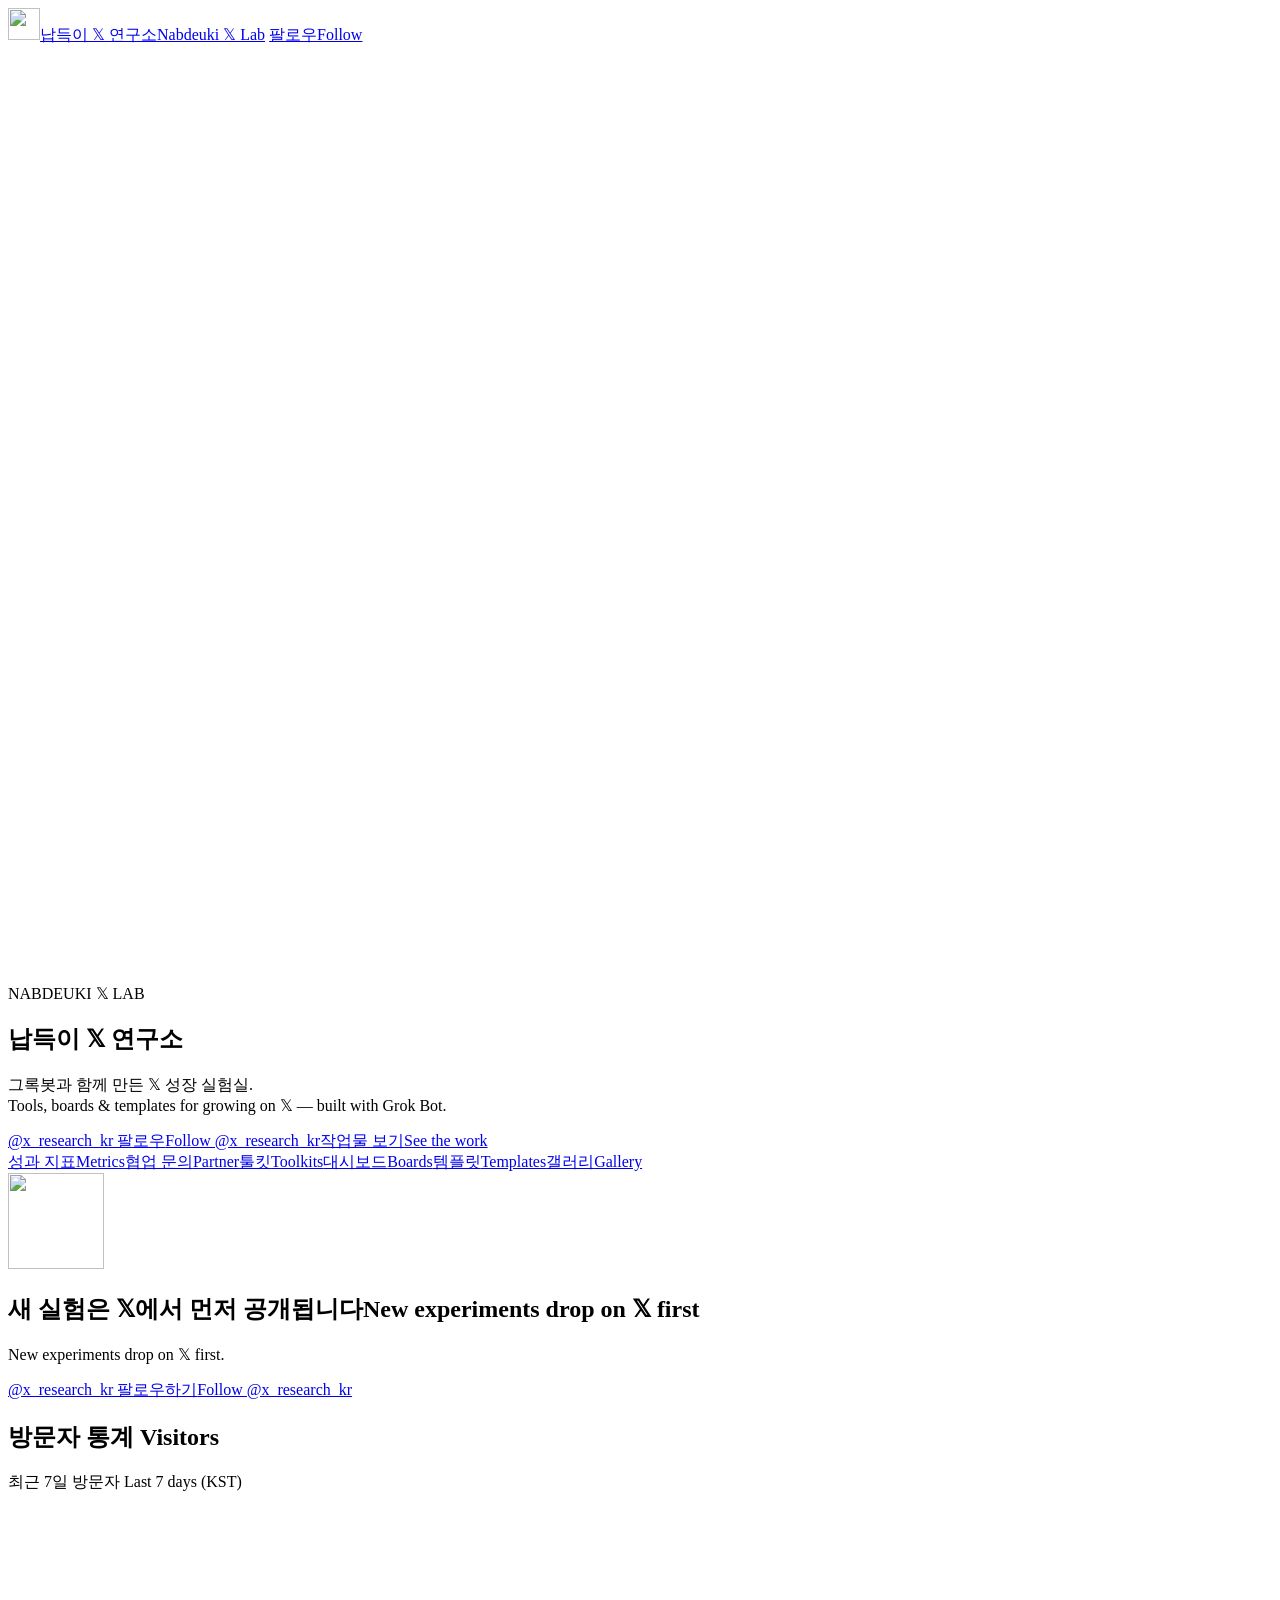
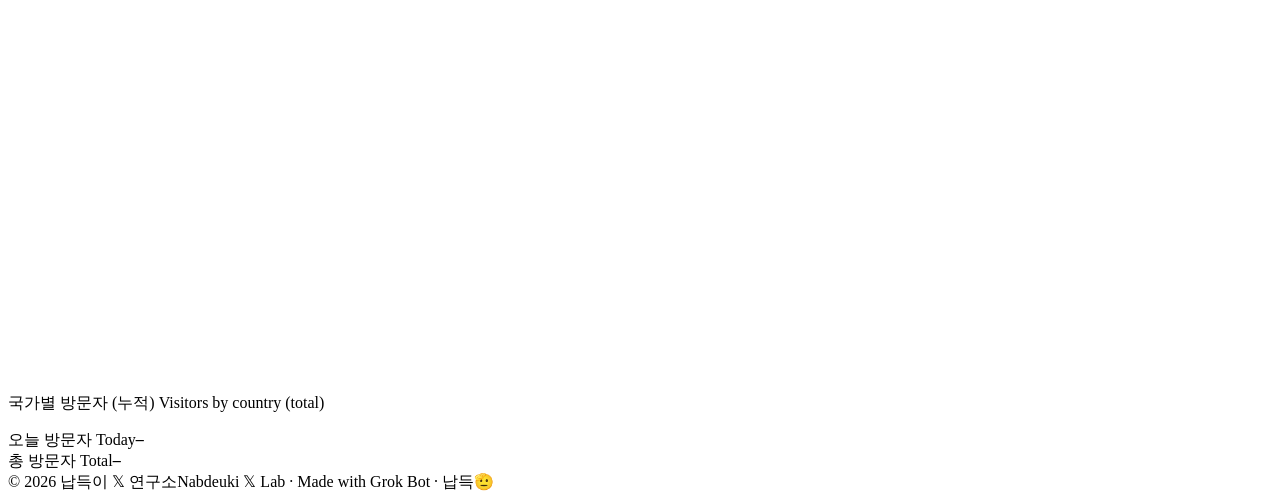
==== index.html @ 9e9b8692 "Initial mirror of nabdeuki-lab.vercel.app for GitHub Pages" ====
<!doctype html><html lang="ko" data-title-ko="납득이 𝕏 연구소 · Nabdeuki 𝕏 Lab" data-title-en="Nabdeuki 𝕏 Lab · 납득이 𝕏 연구소"><head><base href="/nabdeuki-lab/"><meta charset="utf-8"><meta name="viewport" content="width=device-width,initial-scale=1,viewport-fit=cover">
<title>납득이 𝕏 연구소 · Nabdeuki 𝕏 Lab</title>
<meta name="description" content="납득이가 그록봇과 함께 만든 𝕏 성장 툴킷, 대시보드, 템플릿 모음 · 𝕏 growth tools built with Grok Bot">
<meta property="og:title" content="납득이 𝕏 연구소"><meta property="og:description" content="𝕏 성장 툴킷 · 대시보드 · 그록봇 템플릿"><meta property="og:image" content="assets/img/hero.webp"><meta name="theme-color" content="#070a1a">
<link rel="icon" href="assets/img/avatar.webp"><link rel="stylesheet" href="assets/style.css?v=20261102g"></head><body>
<header class="nav"><a class="brand" href="#top"><img src="assets/img/avatar.webp" alt="" width="32" height="32"><span data-l="ko">납득이 𝕏 연구소</span><span data-l="en">Nabdeuki 𝕏 Lab</span></a>
<a class="btn sm" href="https://x.com/x_research_kr" target="_blank" rel="noopener"><span data-l="ko">팔로우</span><span data-l="en">Follow</span></a></header>
<main id="top">
<section class="hero"><div class="stage" id="stage" aria-label="손 흔드는 3D 납득이 마스코트" role="img"><picture class="lay bg"><source media="(max-width:700px)" srcset="assets/img/hero-bg-sm.webp"><img src="assets/img/hero-bg.webp" alt="" width="1600" height="900"></picture><span class="bub" style="left:55.19%;top:10.78%;width:6.75%;--d:0.60;--t:3.2s;--dl:-0.0s"><img src="assets/img/b0.webp" alt=""></span><span class="bub" style="left:54.5%;top:26.0%;width:4.25%;--d:0.95;--t:3.8s;--dl:-0.7s"><img src="assets/img/b1.webp" alt=""></span><span class="bub" style="left:86.75%;top:21.44%;width:7.12%;--d:1.30;--t:4.4s;--dl:-1.4s"><img src="assets/img/b2.webp" alt=""></span><span class="bub" style="left:52.06%;top:44.44%;width:9.12%;--d:1.65;--t:5.0s;--dl:-2.1s"><img src="assets/img/b3.webp" alt=""></span><span class="bub" style="left:85.56%;top:37.11%;width:10.12%;--d:0.60;--t:5.6s;--dl:-2.8s"><img src="assets/img/b4.webp" alt=""></span><span class="bub" style="left:53.44%;top:62.78%;width:8.75%;--d:0.95;--t:3.2s;--dl:-3.5s"><img src="assets/img/b5.webp" alt=""></span><span class="bub" style="left:62.06%;top:73.44%;width:4.38%;--d:1.30;--t:3.8s;--dl:-4.2s"><img src="assets/img/b6.webp" alt=""></span><span class="bub" style="left:81.31%;top:50.0%;width:4.25%;--d:1.65;--t:4.4s;--dl:-4.9s"><img src="assets/img/b7.webp" alt=""></span><span class="bub" style="left:89.12%;top:67.0%;width:6.25%;--d:0.60;--t:5.0s;--dl:-5.6s"><img src="assets/img/b8.webp" alt=""></span><span class="bub" style="left:86.06%;top:9.78%;width:3.62%;--d:0.95;--t:5.6s;--dl:-6.3s"><img src="assets/img/b9.webp" alt=""></span><span class="bub" style="left:54.0%;top:38.33%;width:2.88%;--d:1.30;--t:3.2s;--dl:-7.0s"><img src="assets/img/b10.webp" alt=""></span></div>
<div class="hero-txt"><p class="eyebrow">NABDEUKI 𝕏 LAB</p><h1>납득이 <span class="x">𝕏</span> 연구소</h1>
<p class="lead"><span data-l="ko">그록봇과 함께 만든 𝕏 성장 실험실.<br></span><span class="en">Tools, boards &amp; templates for growing on 𝕏 — built with Grok Bot.</span></p>
<div class="cta"><a class="btn" href="https://x.com/x_research_kr" target="_blank" rel="noopener"><span data-l="ko">@x_research_kr 팔로우</span><span data-l="en">Follow @x_research_kr</span></a><a class="btn ghost" href="#toolkits"><span data-l="ko">작업물 보기</span><span data-l="en">See the work</span></a></div></div></section>
<nav class="chips"><a href="#metrics"><span data-l="ko">성과 지표</span><span data-l="en">Metrics</span></a><a href="#partner"><span data-l="ko">협업 문의</span><span data-l="en">Partner</span></a><a href="#toolkits"><span data-l="ko">툴킷</span><span data-l="en">Toolkits</span></a><a href="#boards"><span data-l="ko">대시보드</span><span data-l="en">Boards</span></a><a href="#templates"><span data-l="ko">템플릿</span><span data-l="en">Templates</span></a><a href="#gallery"><span data-l="ko">갤러리</span><span data-l="en">Gallery</span></a></nav>
<section class="sec" id="metrics" aria-live="polite"></section>
<div id="sections"></div>
<section class="follow"><img src="assets/img/avatar.webp" alt="" width="96" height="96" loading="lazy"><h2><span data-l="ko">새 실험은 𝕏에서 먼저 공개됩니다</span><span data-l="en">New experiments drop on 𝕏 first</span></h2><p class="en" data-l="ko">New experiments drop on 𝕏 first.</p><a class="btn" href="https://x.com/x_research_kr" target="_blank" rel="noopener"><span data-l="ko">@x_research_kr 팔로우하기</span><span data-l="en">Follow @x_research_kr</span></a></section>
<section class="sec stats" id="stats"><div class="sh"><h2><span data-l="ko">방문자 통계 </span><span class="en">Visitors</span></h2></div>
<div class="stat-wrap"><div class="chart"><p class="cl"><span data-l="ko">최근 7일 방문자 </span><span class="en">Last 7 days (KST)</span></p><svg id="vchart" viewBox="0 0 600 220" role="img" aria-label="7-day visitors chart"></svg></div>
<div class="ctry"><p class="cl"><span data-l="ko">국가별 방문자 (누적) </span><span class="en">Visitors by country (total)</span></p><ul id="vctry"></ul></div>
<div class="nums"><div class="num"><span class="k"><span data-l="ko">오늘 방문자 </span><span class="en">Today</span></span><b id="vtoday">–</b></div><div class="num"><span class="k"><span data-l="ko">총 방문자 </span><span class="en">Total</span></span><b id="vtotal">–</b></div></div></div></section>
</main><footer>© 2026 <span data-l="ko">납득이 𝕏 연구소</span><span data-l="en">Nabdeuki 𝕏 Lab</span> · Made with Grok Bot · 납득🫡</footer>
<div id="lb" hidden><img alt=""></div>
<script src="assets/i18n.js?v=20261102f"></script><script src="assets/app.js?v=20261102h"></script><script src="assets/stats.js?v=20261102g" defer></script><script src="assets/metrics.js?v=20261102f" defer></script><script src="assets/hero.js?v=20261102d" defer></script></body></html>
---- assets/style.css ----
*{box-sizing:border-box;margin:0}html{scroll-behavior:smooth}body{background:#070a1a;color:#e8ecff;font-family:-apple-system,"Apple SD Gothic Neo","Pretendard","Noto Sans KR",system-ui,sans-serif;line-height:1.55;-webkit-font-smoothing:antialiased}
a{color:inherit;text-decoration:none}img{display:block;max-width:100%;height:auto}
.nav{position:sticky;top:0;z-index:9;display:flex;justify-content:space-between;align-items:center;padding:10px 16px;background:rgba(7,10,26,.75);backdrop-filter:blur(12px);border-bottom:1px solid #ffffff12}
.brand{display:flex;gap:8px;align-items:center;font-weight:800}.brand img{border-radius:50%}
.btn{display:inline-block;padding:12px 20px;border-radius:999px;background:linear-gradient(135deg,#4f7cff,#8b5cf6);font-weight:700;box-shadow:0 6px 24px #4f7cff55}.btn.sm{padding:7px 14px;font-size:14px}.btn.ghost{background:#ffffff10;box-shadow:none;border:1px solid #ffffff25}
.hero{position:relative;overflow:hidden}.hero picture img{width:100%;aspect-ratio:16/9;object-fit:cover}
.hero-txt{padding:20px 18px 8px}.eyebrow{letter-spacing:.3em;font-size:12px;color:#8fa8ff;font-weight:700}
h1{font-size:clamp(34px,9vw,72px);line-height:1.1;font-weight:900;margin:6px 0 10px;background:linear-gradient(90deg,#fff,#a9b8ff);-webkit-background-clip:text;color:transparent}
.lead{font-size:17px}.en{color:#8b93b8;font-size:.82em;font-weight:500}.cta{display:flex;gap:10px;flex-wrap:wrap;margin-top:18px}
@media(min-width:720px){.hero-txt{position:absolute;left:6%;top:50%;transform:translateY(-50%);max-width:44%;padding:0}}
.chips{display:flex;gap:8px;overflow-x:auto;padding:18px 16px 4px}.chips a{flex:none;padding:7px 14px;border-radius:999px;border:1px solid #ffffff22;font-size:14px}
.sec{padding:28px 16px;max-width:1200px;margin:auto}.sh{display:flex;align-items:center;gap:10px;margin-bottom:14px}.sh h2{font-size:22px}.n{background:#ffffff14;border-radius:8px;padding:1px 9px;font-size:13px}.sub{color:#8b93b8;margin:-6px 0 14px;font-size:14px}
.grid{display:grid;gap:16px;grid-template-columns:repeat(auto-fill,minmax(280px,1fr))}
.card{display:flex;flex-direction:column;background:linear-gradient(180deg,#111733,#0c1026);border:1px solid #ffffff14;border-radius:18px;overflow:hidden;transition:.2s}.card:hover{transform:translateY(-3px);border-color:#6b8cff66}
.card img{aspect-ratio:16/9;object-fit:cover;width:100%}.cb{padding:14px 16px 16px;display:flex;flex-direction:column;gap:6px;flex:1}
.meta{display:flex;justify-content:space-between;font-size:12px;color:#8b93b8}.badge{color:#9fb4ff;background:#4f7cff22;border:1px solid #4f7cff55;border-radius:6px;padding:1px 8px;font-weight:700;letter-spacing:.05em}
.card h3{font-size:18px}.card p{font-size:14px;color:#c3c9e6}.soon,.go{margin-top:auto;padding-top:8px;font-size:13px;font-weight:700}.soon{color:#8b93b8}.go{color:#8fb0ff}
.gal{display:grid;gap:10px;grid-template-columns:repeat(2,1fr)}@media(min-width:800px){.gal{grid-template-columns:repeat(3,1fr)}}
.gal button{position:relative;border:0;padding:0;border-radius:12px;overflow:hidden;cursor:zoom-in;background:none}.gal img{aspect-ratio:16/9;object-fit:cover;width:100%}.gal time{position:absolute;left:6px;bottom:6px;font-size:11px;background:#000a;color:#fff;padding:1px 6px;border-radius:6px}
#lb{position:fixed;inset:0;background:#000d;display:grid;place-items:center;z-index:20;padding:12px}#lb[hidden]{display:none}#lb img{max-height:90vh;border-radius:12px}
.follow{text-align:center;margin:30px 16px;padding:36px 20px;border-radius:24px;background:radial-gradient(circle at top,#2a3a8a,#0c1026);display:flex;flex-direction:column;align-items:center;gap:10px;max-width:1168px}@media(min-width:1200px){.follow{margin:30px auto}}
.follow img{border-radius:50%;border:3px solid #6b8cff}.follow h2{font-size:22px}
footer{text-align:center;color:#6b7299;font-size:13px;padding:24px 16px 40px}
.stat-wrap{display:grid;gap:14px}@media(min-width:800px){.stat-wrap{grid-template-columns:1.3fr 1.3fr .7fr}}
.chart,.num,.ctry{background:linear-gradient(180deg,#111733,#0c1026);border:1px solid #ffffff14;border-radius:18px;padding:16px}
.cl{font-size:14px;color:#c3c9e6;margin-bottom:6px}#vchart{width:100%;height:auto;display:block}
.nums{display:grid;grid-template-columns:1fr 1fr;gap:14px}@media(min-width:800px){.nums{grid-template-columns:1fr}}
.num{display:flex;flex-direction:column;justify-content:center;gap:4px}.num .k{font-size:13px;color:#8b93b8}.num b{font-size:34px;font-weight:900;background:linear-gradient(90deg,#fff,#a9b8ff);-webkit-background-clip:text;color:transparent}
/* interactive hero */
.stage{position:relative;aspect-ratio:16/9;overflow:hidden;--mx:0;--my:0;touch-action:pan-y}
.lay,.bub{position:absolute;display:block;will-change:transform}
.stage{perspective:1200px}.lay.bg{inset:-3%;transform:translate3d(calc(var(--mx)*12px),calc(var(--my)*8px),0) rotateY(calc(var(--mx)*2deg)) rotateX(calc(var(--my)*-1.5deg))}.lay.bg img{animation:breathe 6s ease-in-out infinite;transform-origin:72% 90%}
.lay.bg img{width:100%;height:100%;object-fit:cover}
.chr{transform:translate3d(calc(var(--mx)*14px),calc(var(--my)*8px),0) rotate(calc(var(--mx)*1.5deg))}
.chr img{width:100%;animation:breathe 4.5s ease-in-out infinite;transform-origin:50% 100%}
.bub{transform:translate3d(calc(var(--mx)*var(--d)*34px),calc(var(--my)*var(--d)*24px),0)}
.bub img{width:100%;border-radius:50%;animation:bob var(--t) ease-in-out infinite var(--dl);transition:transform .4s cubic-bezier(.2,.8,.2,1)}
.bub:hover img{transform:scale(1.18)}
.pop img{animation:popb .6s cubic-bezier(.2,.8,.2,1),bob var(--t) ease-in-out infinite var(--dl) !important}
@keyframes bob{0%,100%{translate:0 0}50%{translate:0 -9%}}
@keyframes breathe{0%,100%{transform:translateY(0) scale(1)}50%{transform:translateY(-1.2%) scale(1.012)}}
@keyframes popb{0%{scale:1}35%{scale:1.28}70%{scale:.94}100%{scale:1}}
.still *,.still{animation:none!important;transition:none!important}
@media (prefers-reduced-motion:reduce){.stage *{animation:none!important}}
/* metrics */
.mgrid{display:grid;gap:12px;grid-template-columns:1fr 1fr}@media(min-width:900px){.mgrid{grid-template-columns:repeat(4,1fr)}}
.mt{background:linear-gradient(180deg,#111733,#0c1026);border:1px solid #ffffff14;border-radius:16px;padding:14px}
.mt .k{font-size:12.5px;color:#8b93b8}.mt b{display:block;font-size:clamp(24px,6.5vw,32px);font-weight:900;margin:2px 0;background:linear-gradient(90deg,#fff,#a9b8ff);-webkit-background-clip:text;color:transparent}.mt .s{font-size:12px;color:#7d86ad}.up{color:#5ee3a1!important}
.mrow{display:grid;gap:12px;margin-top:12px}@media(min-width:900px){.mrow{grid-template-columns:1fr 1fr}}
.panel{background:linear-gradient(180deg,#111733,#0c1026);border:1px solid #ffffff14;border-radius:18px;padding:16px}.panel h3{font-size:16px;margin-bottom:8px}
.tp{display:flex;gap:10px;padding:10px 0;border-top:1px solid #ffffff10}.tp:first-of-type{border-top:0}.tp .r{font-weight:900;color:#8fb0ff;font-size:18px;min-width:22px}
.tp p{font-size:14px;color:#dfe4ff}.tp .m{font-size:12px;color:#8b93b8;margin-top:3px}
.stamp{font-size:12px;color:#6b7299;margin-top:10px}.src{font-size:11.5px;color:#6b7299;margin-top:8px}
.soon-card{display:flex;align-items:center;gap:14px;border-style:dashed}.soon-card .ic{font-size:28px}
.partner{margin-top:12px;padding:22px 18px;border-radius:20px;background:linear-gradient(135deg,#1c2a6b,#2a1d5e);border:1px solid #8b9cff44}
.partner h3{font-size:20px}.partner p{color:#c9cff0;font-size:14px;margin:6px 0 14px}.partner .cta a{font-size:14px}
/* fix: no in-word breaks, fluid title */
h1{word-break:keep-all;overflow-wrap:normal;white-space:nowrap;font-size:clamp(30px,8.5vw,56px)}
@media(min-width:720px){h1{font-size:clamp(30px,4.6vw,68px)}.hero-txt .lead{font-size:clamp(13px,1.5vw,17px)}.hero-txt{max-width:46%}}
.lead,.hero-txt{word-break:keep-all}
.stage{width:100%;contain:paint}.bub{z-index:1}.bub img{display:block}
/* 납득이 head cursor — fine pointers only */
@media (pointer:fine){
html,body{cursor:url(img/cursor-32.png) 7 5,auto;cursor:-webkit-image-set(url(img/cursor-32.png) 1x,url(img/cursor-64.png) 2x) 7 5,auto;cursor:image-set(url(img/cursor-32.png) 1x,url(img/cursor-64.png) 2x) 7 5,auto}
a,button,.btn,.card[href],.gal button,.bub,[role=button],summary,label[for]{cursor:url(img/cursor-pointer-32.png) 6 6,pointer;cursor:-webkit-image-set(url(img/cursor-pointer-32.png) 1x,url(img/cursor-pointer-64.png) 2x) 6 6,pointer;cursor:image-set(url(img/cursor-pointer-32.png) 1x,url(img/cursor-pointer-64.png) 2x) 6 6,pointer}
input,textarea,[contenteditable],select{cursor:text}
#lb{cursor:zoom-out}
}
/* i18n */
html[lang=ko] [data-l=en],html[lang=en] [data-l=ko]{display:none!important}
html[lang=en] .en{color:inherit;font-size:inherit;font-weight:inherit}
.nav{gap:8px}.nav .brand{margin-right:auto}.lang{display:flex;gap:2px;background:rgba(255,255,255,.06);border:1px solid rgba(255,255,255,.12);border-radius:99px;padding:2px}
.lang button{all:unset;cursor:pointer;font-size:13px;padding:5px 10px;border-radius:99px;color:#b9c0e0;white-space:nowrap}
.lang button[aria-pressed=true]{background:#2b3a7a;color:#fff}.lang .ls{display:none}
@media(max-width:520px){.lang .lf{display:none}.lang .ls{display:inline}.lang button{padding:5px 8px;font-size:12px}}
@media(max-width:520px){.brand{font-size:14px;white-space:nowrap}.nav .btn.sm{padding:6px 10px;font-size:12px}}

#vctry{list-style:none;margin:0;padding:0;max-height:260px;overflow-y:auto;display:grid;gap:7px}#vctry li{display:grid;grid-template-columns:1.6em minmax(0,7.5em) 1fr auto;align-items:center;gap:8px;font-size:13px;color:#c3c9e6}#vctry .cn{white-space:nowrap;overflow:hidden;text-overflow:ellipsis}#vctry .bar{height:8px;border-radius:6px;background:#ffffff10;overflow:hidden}#vctry .bar i{display:block;height:100%;background:linear-gradient(90deg,#6b8cff,#8fb0ff);border-radius:6px}#vctry b{font-variant-numeric:tabular-nums;color:#fff;font-size:13px}#vctry .muted{opacity:.6}
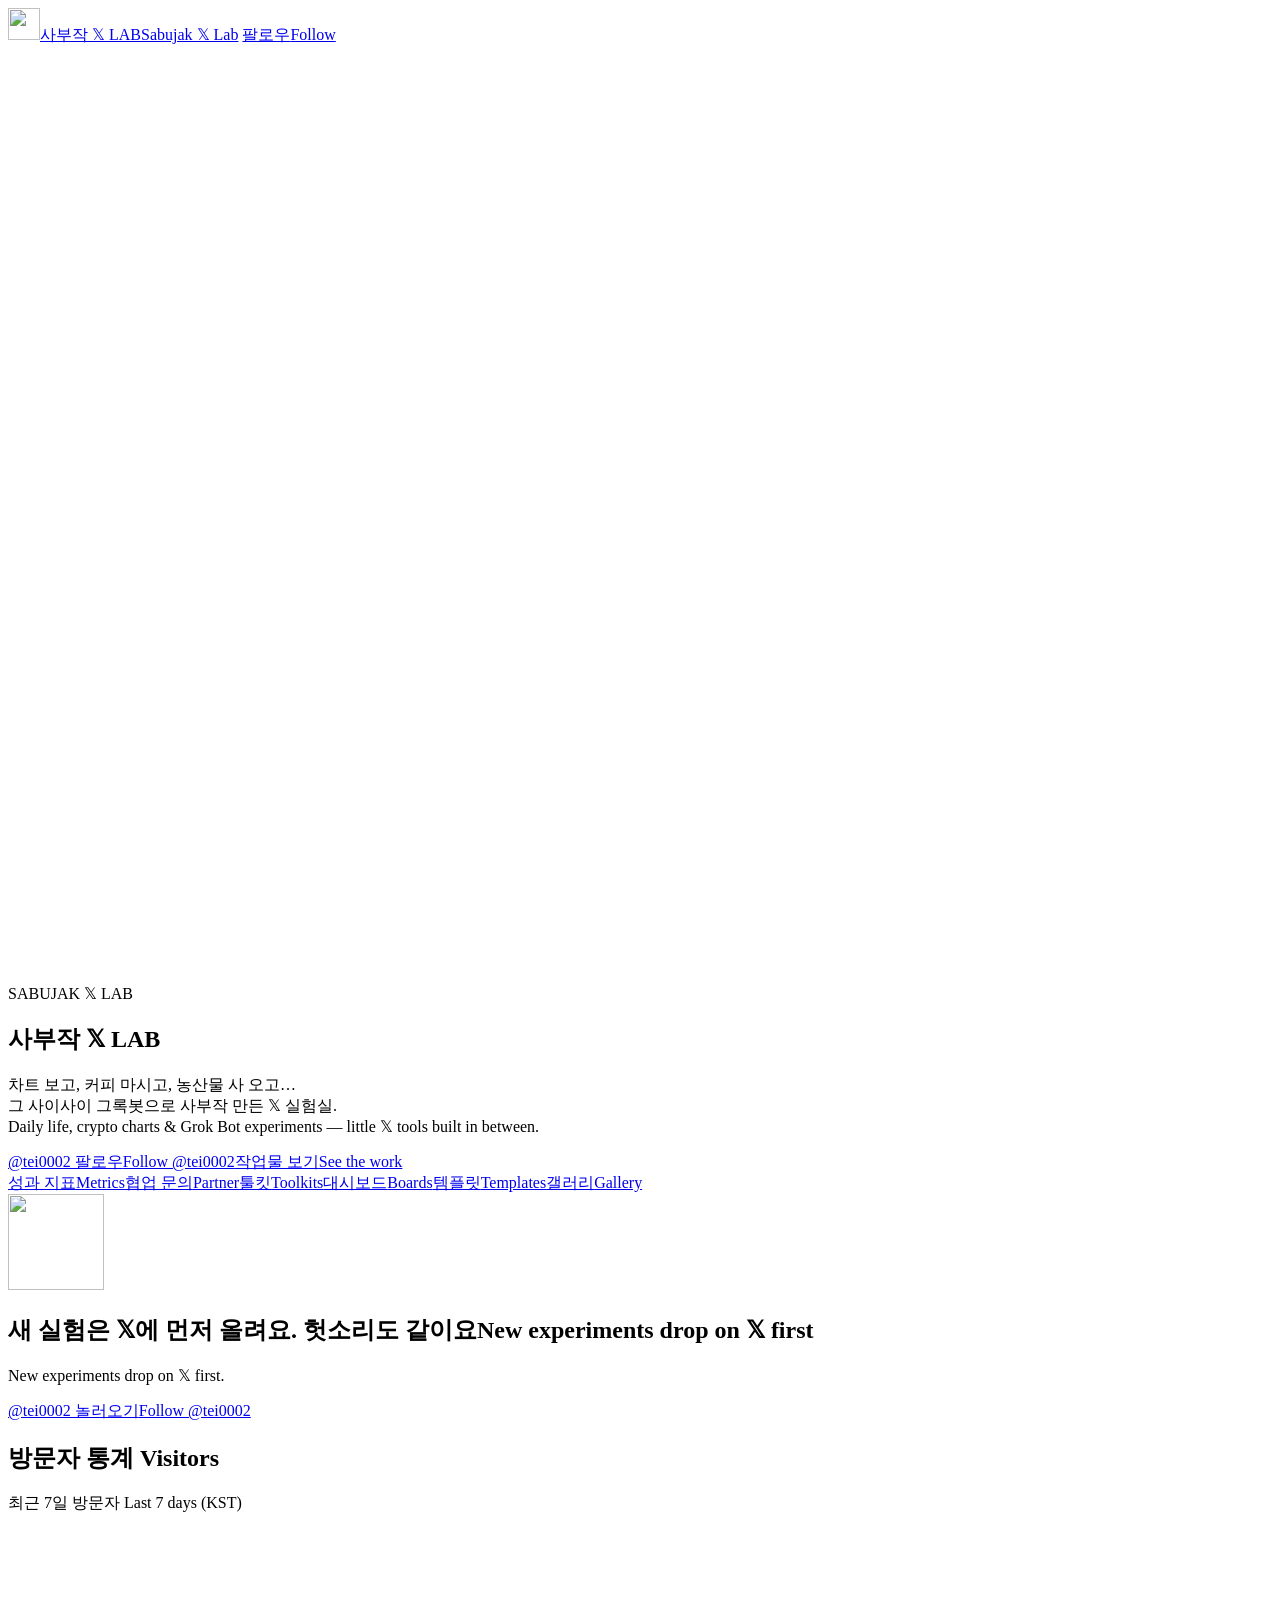
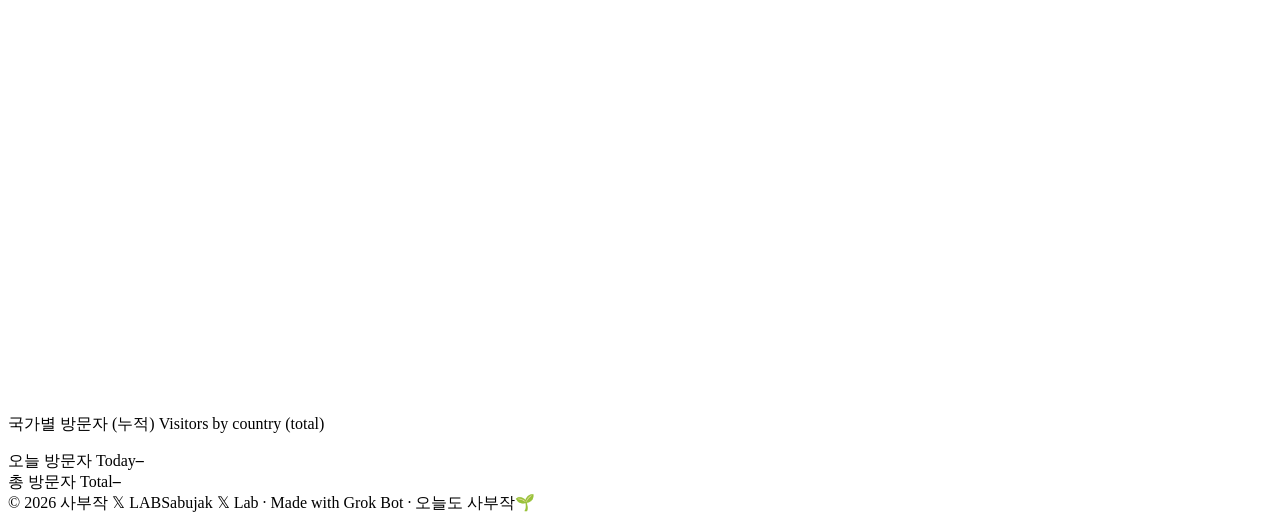
==== commit 272201b1: "Rebrand LAB to 사부작 (@tei0002): copy, metrics, plan, Pages paths" ====
--- a/index.html
+++ b/index.html
@@ -1,23 +1,23 @@
-<!doctype html><html lang="ko" data-title-ko="납득이 𝕏 연구소 · Nabdeuki 𝕏 Lab" data-title-en="Nabdeuki 𝕏 Lab · 납득이 𝕏 연구소"><head><base href="/nabdeuki-lab/"><meta charset="utf-8"><meta name="viewport" content="width=device-width,initial-scale=1,viewport-fit=cover">
-<title>납득이 𝕏 연구소 · Nabdeuki 𝕏 Lab</title>
-<meta name="description" content="납득이가 그록봇과 함께 만든 𝕏 성장 툴킷, 대시보드, 템플릿 모음 · 𝕏 growth tools built with Grok Bot">
-<meta property="og:title" content="납득이 𝕏 연구소"><meta property="og:description" content="𝕏 성장 툴킷 · 대시보드 · 그록봇 템플릿"><meta property="og:image" content="assets/img/hero.webp"><meta name="theme-color" content="#070a1a">
-<link rel="icon" href="assets/img/avatar.webp"><link rel="stylesheet" href="assets/style.css?v=20261102g"></head><body>
-<header class="nav"><a class="brand" href="#top"><img src="assets/img/avatar.webp" alt="" width="32" height="32"><span data-l="ko">납득이 𝕏 연구소</span><span data-l="en">Nabdeuki 𝕏 Lab</span></a>
-<a class="btn sm" href="https://x.com/x_research_kr" target="_blank" rel="noopener"><span data-l="ko">팔로우</span><span data-l="en">Follow</span></a></header>
+<!doctype html><html lang="ko" data-title-ko="사부작 𝕏 LAB · Sabujak 𝕏 Lab" data-title-en="Sabujak 𝕏 Lab · 사부작 𝕏 LAB"><head><base href="/nabdeuki-lab/"><meta charset="utf-8"><meta name="viewport" content="width=device-width,initial-scale=1,viewport-fit=cover">
+<title>사부작 𝕏 LAB · Sabujak 𝕏 Lab</title>
+<meta name="description" content="농산물 사 오다 시작한 사부작의 𝕏 실험실. 그록봇으로 만든 보드·툴킷·템플릿 · Sabujak’s little 𝕏 lab built with Grok Bot">
+<meta property="og:title" content="사부작 𝕏 LAB"><meta property="og:description" content="일상·크립토·그록봇 실험 기록 · 보드 · 템플릿"><meta property="og:image" content="assets/img/hero-bg.webp"><meta name="theme-color" content="#070a1a">
+<link rel="icon" href="assets/img/avatar.webp"><link rel="stylesheet" href="assets/style.css?v=20261102s"></head><body>
+<header class="nav"><a class="brand" href="#top"><img src="assets/img/avatar.webp" alt="" width="32" height="32"><span data-l="ko">사부작 𝕏 LAB</span><span data-l="en">Sabujak 𝕏 Lab</span></a>
+<a class="btn sm" href="https://x.com/tei0002" target="_blank" rel="noopener"><span data-l="ko">팔로우</span><span data-l="en">Follow</span></a></header>
 <main id="top">
-<section class="hero"><div class="stage" id="stage" aria-label="손 흔드는 3D 납득이 마스코트" role="img"><picture class="lay bg"><source media="(max-width:700px)" srcset="assets/img/hero-bg-sm.webp"><img src="assets/img/hero-bg.webp" alt="" width="1600" height="900"></picture><span class="bub" style="left:55.19%;top:10.78%;width:6.75%;--d:0.60;--t:3.2s;--dl:-0.0s"><img src="assets/img/b0.webp" alt=""></span><span class="bub" style="left:54.5%;top:26.0%;width:4.25%;--d:0.95;--t:3.8s;--dl:-0.7s"><img src="assets/img/b1.webp" alt=""></span><span class="bub" style="left:86.75%;top:21.44%;width:7.12%;--d:1.30;--t:4.4s;--dl:-1.4s"><img src="assets/img/b2.webp" alt=""></span><span class="bub" style="left:52.06%;top:44.44%;width:9.12%;--d:1.65;--t:5.0s;--dl:-2.1s"><img src="assets/img/b3.webp" alt=""></span><span class="bub" style="left:85.56%;top:37.11%;width:10.12%;--d:0.60;--t:5.6s;--dl:-2.8s"><img src="assets/img/b4.webp" alt=""></span><span class="bub" style="left:53.44%;top:62.78%;width:8.75%;--d:0.95;--t:3.2s;--dl:-3.5s"><img src="assets/img/b5.webp" alt=""></span><span class="bub" style="left:62.06%;top:73.44%;width:4.38%;--d:1.30;--t:3.8s;--dl:-4.2s"><img src="assets/img/b6.webp" alt=""></span><span class="bub" style="left:81.31%;top:50.0%;width:4.25%;--d:1.65;--t:4.4s;--dl:-4.9s"><img src="assets/img/b7.webp" alt=""></span><span class="bub" style="left:89.12%;top:67.0%;width:6.25%;--d:0.60;--t:5.0s;--dl:-5.6s"><img src="assets/img/b8.webp" alt=""></span><span class="bub" style="left:86.06%;top:9.78%;width:3.62%;--d:0.95;--t:5.6s;--dl:-6.3s"><img src="assets/img/b9.webp" alt=""></span><span class="bub" style="left:54.0%;top:38.33%;width:2.88%;--d:1.30;--t:3.2s;--dl:-7.0s"><img src="assets/img/b10.webp" alt=""></span></div>
-<div class="hero-txt"><p class="eyebrow">NABDEUKI 𝕏 LAB</p><h1>납득이 <span class="x">𝕏</span> 연구소</h1>
-<p class="lead"><span data-l="ko">그록봇과 함께 만든 𝕏 성장 실험실.<br></span><span class="en">Tools, boards &amp; templates for growing on 𝕏 — built with Grok Bot.</span></p>
-<div class="cta"><a class="btn" href="https://x.com/x_research_kr" target="_blank" rel="noopener"><span data-l="ko">@x_research_kr 팔로우</span><span data-l="en">Follow @x_research_kr</span></a><a class="btn ghost" href="#toolkits"><span data-l="ko">작업물 보기</span><span data-l="en">See the work</span></a></div></div></section>
+<section class="hero"><div class="stage" id="stage" aria-label="사부작 𝕏 LAB 히어로 이미지" role="img"><picture class="lay bg"><source media="(max-width:700px)" srcset="assets/img/hero-bg-sm.webp"><img src="assets/img/hero-bg.webp" alt="" width="1600" height="900"></picture><span class="bub" style="left:55.19%;top:10.78%;width:6.75%;--d:0.60;--t:3.2s;--dl:-0.0s"><img src="assets/img/b0.webp" alt=""></span><span class="bub" style="left:54.5%;top:26.0%;width:4.25%;--d:0.95;--t:3.8s;--dl:-0.7s"><img src="assets/img/b1.webp" alt=""></span><span class="bub" style="left:86.75%;top:21.44%;width:7.12%;--d:1.30;--t:4.4s;--dl:-1.4s"><img src="assets/img/b2.webp" alt=""></span><span class="bub" style="left:52.06%;top:44.44%;width:9.12%;--d:1.65;--t:5.0s;--dl:-2.1s"><img src="assets/img/b3.webp" alt=""></span><span class="bub" style="left:85.56%;top:37.11%;width:10.12%;--d:0.60;--t:5.6s;--dl:-2.8s"><img src="assets/img/b4.webp" alt=""></span><span class="bub" style="left:53.44%;top:62.78%;width:8.75%;--d:0.95;--t:3.2s;--dl:-3.5s"><img src="assets/img/b5.webp" alt=""></span><span class="bub" style="left:62.06%;top:73.44%;width:4.38%;--d:1.30;--t:3.8s;--dl:-4.2s"><img src="assets/img/b6.webp" alt=""></span><span class="bub" style="left:81.31%;top:50.0%;width:4.25%;--d:1.65;--t:4.4s;--dl:-4.9s"><img src="assets/img/b7.webp" alt=""></span><span class="bub" style="left:89.12%;top:67.0%;width:6.25%;--d:0.60;--t:5.0s;--dl:-5.6s"><img src="assets/img/b8.webp" alt=""></span><span class="bub" style="left:86.06%;top:9.78%;width:3.62%;--d:0.95;--t:5.6s;--dl:-6.3s"><img src="assets/img/b9.webp" alt=""></span><span class="bub" style="left:54.0%;top:38.33%;width:2.88%;--d:1.30;--t:3.2s;--dl:-7.0s"><img src="assets/img/b10.webp" alt=""></span></div>
+<div class="hero-txt"><p class="eyebrow">SABUJAK 𝕏 LAB</p><h1>사부작 <span class="x">𝕏</span> LAB</h1>
+<p class="lead"><span data-l="ko">차트 보고, 커피 마시고, 농산물 사 오고…<br>그 사이사이 그록봇으로 사부작 만든 𝕏 실험실.<br></span><span class="en">Daily life, crypto charts &amp; Grok Bot experiments — little 𝕏 tools built in between.</span></p>
+<div class="cta"><a class="btn" href="https://x.com/tei0002" target="_blank" rel="noopener"><span data-l="ko">@tei0002 팔로우</span><span data-l="en">Follow @tei0002</span></a><a class="btn ghost" href="#toolkits"><span data-l="ko">작업물 보기</span><span data-l="en">See the work</span></a></div></div></section>
 <nav class="chips"><a href="#metrics"><span data-l="ko">성과 지표</span><span data-l="en">Metrics</span></a><a href="#partner"><span data-l="ko">협업 문의</span><span data-l="en">Partner</span></a><a href="#toolkits"><span data-l="ko">툴킷</span><span data-l="en">Toolkits</span></a><a href="#boards"><span data-l="ko">대시보드</span><span data-l="en">Boards</span></a><a href="#templates"><span data-l="ko">템플릿</span><span data-l="en">Templates</span></a><a href="#gallery"><span data-l="ko">갤러리</span><span data-l="en">Gallery</span></a></nav>
 <section class="sec" id="metrics" aria-live="polite"></section>
 <div id="sections"></div>
-<section class="follow"><img src="assets/img/avatar.webp" alt="" width="96" height="96" loading="lazy"><h2><span data-l="ko">새 실험은 𝕏에서 먼저 공개됩니다</span><span data-l="en">New experiments drop on 𝕏 first</span></h2><p class="en" data-l="ko">New experiments drop on 𝕏 first.</p><a class="btn" href="https://x.com/x_research_kr" target="_blank" rel="noopener"><span data-l="ko">@x_research_kr 팔로우하기</span><span data-l="en">Follow @x_research_kr</span></a></section>
+<section class="follow"><img src="assets/img/avatar.webp" alt="" width="96" height="96" loading="lazy"><h2><span data-l="ko">새 실험은 𝕏에 먼저 올려요. 헛소리도 같이요</span><span data-l="en">New experiments drop on 𝕏 first</span></h2><p class="en" data-l="ko">New experiments drop on 𝕏 first.</p><a class="btn" href="https://x.com/tei0002" target="_blank" rel="noopener"><span data-l="ko">@tei0002 놀러오기</span><span data-l="en">Follow @tei0002</span></a></section>
 <section class="sec stats" id="stats"><div class="sh"><h2><span data-l="ko">방문자 통계 </span><span class="en">Visitors</span></h2></div>
 <div class="stat-wrap"><div class="chart"><p class="cl"><span data-l="ko">최근 7일 방문자 </span><span class="en">Last 7 days (KST)</span></p><svg id="vchart" viewBox="0 0 600 220" role="img" aria-label="7-day visitors chart"></svg></div>
 <div class="ctry"><p class="cl"><span data-l="ko">국가별 방문자 (누적) </span><span class="en">Visitors by country (total)</span></p><ul id="vctry"></ul></div>
 <div class="nums"><div class="num"><span class="k"><span data-l="ko">오늘 방문자 </span><span class="en">Today</span></span><b id="vtoday">–</b></div><div class="num"><span class="k"><span data-l="ko">총 방문자 </span><span class="en">Total</span></span><b id="vtotal">–</b></div></div></div></section>
-</main><footer>© 2026 <span data-l="ko">납득이 𝕏 연구소</span><span data-l="en">Nabdeuki 𝕏 Lab</span> · Made with Grok Bot · 납득🫡</footer>
+</main><footer>© 2026 <span data-l="ko">사부작 𝕏 LAB</span><span data-l="en">Sabujak 𝕏 Lab</span> · Made with Grok Bot · 오늘도 사부작🌱</footer>
 <div id="lb" hidden><img alt=""></div>
-<script src="assets/i18n.js?v=20261102f"></script><script src="assets/app.js?v=20261102h"></script><script src="assets/stats.js?v=20261102g" defer></script><script src="assets/metrics.js?v=20261102f" defer></script><script src="assets/hero.js?v=20261102d" defer></script></body></html>
+<script src="assets/i18n.js?v=20261102s"></script><script src="assets/app.js?v=20261102s"></script><script src="assets/stats.js?v=20261102s" defer></script><script src="assets/metrics.js?v=20261102s" defer></script><script src="assets/hero.js?v=20261102s" defer></script></body></html>
--- a/assets/style.css
+++ b/assets/style.css
@@ -59,7 +59,7 @@
 @media(min-width:720px){h1{font-size:clamp(30px,4.6vw,68px)}.hero-txt .lead{font-size:clamp(13px,1.5vw,17px)}.hero-txt{max-width:46%}}
 .lead,.hero-txt{word-break:keep-all}
 .stage{width:100%;contain:paint}.bub{z-index:1}.bub img{display:block}
-/* 납득이 head cursor — fine pointers only */
+/* mascot cursor — fine pointers only */
 @media (pointer:fine){
 html,body{cursor:url(img/cursor-32.png) 7 5,auto;cursor:-webkit-image-set(url(img/cursor-32.png) 1x,url(img/cursor-64.png) 2x) 7 5,auto;cursor:image-set(url(img/cursor-32.png) 1x,url(img/cursor-64.png) 2x) 7 5,auto}
 a,button,.btn,.card[href],.gal button,.bub,[role=button],summary,label[for]{cursor:url(img/cursor-pointer-32.png) 6 6,pointer;cursor:-webkit-image-set(url(img/cursor-pointer-32.png) 1x,url(img/cursor-pointer-64.png) 2x) 6 6,pointer;cursor:image-set(url(img/cursor-pointer-32.png) 1x,url(img/cursor-pointer-64.png) 2x) 6 6,pointer}
